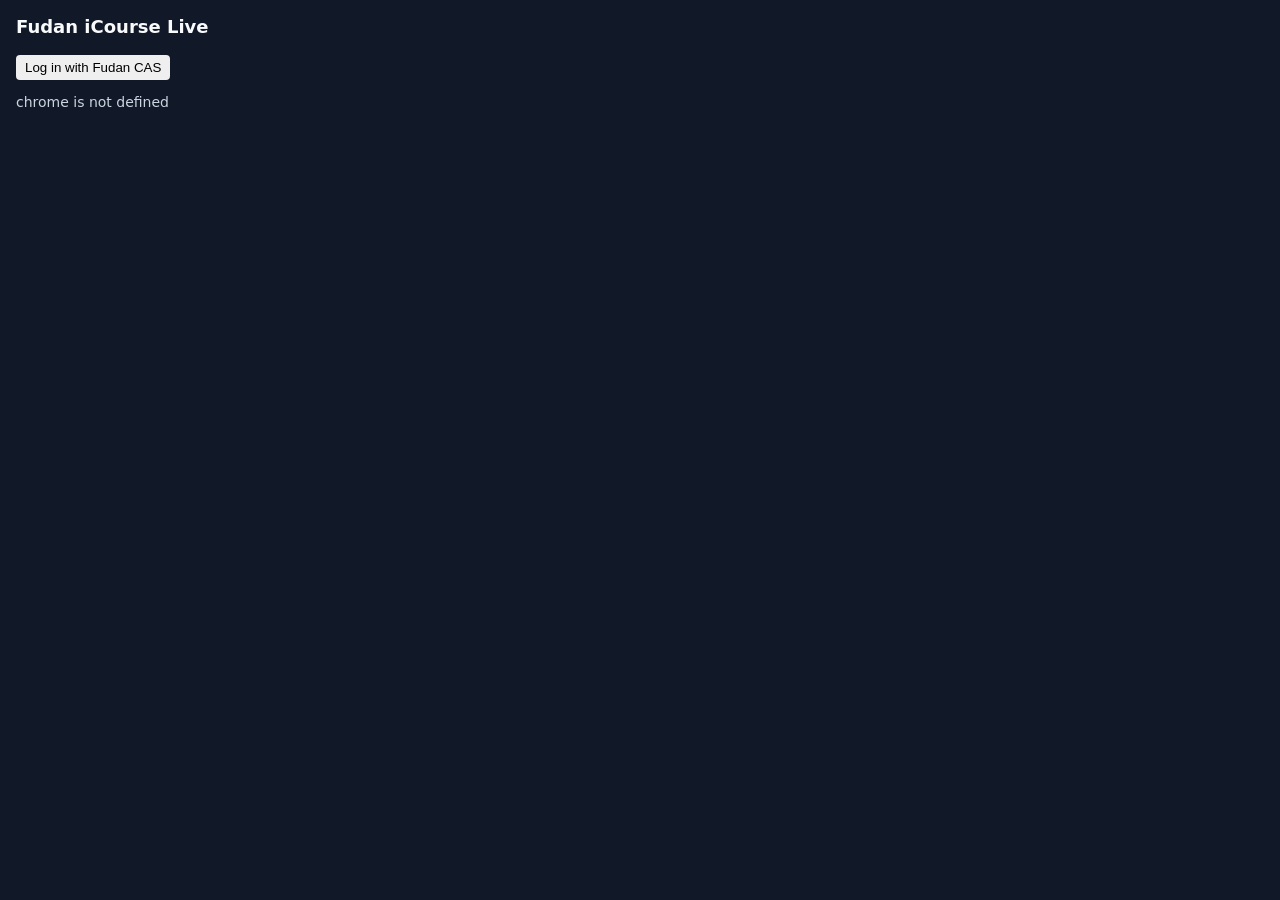
==== edge_extension/popup/index.html @ 407e4559 "feat: standalone current-live player" ====
<!doctype html>
<html>
  <head><link rel="stylesheet" href="popup.css"></head>
  <body>
    <h1>Fudan iCourse Live</h1>
    <ul id="courses" aria-live="polite"></ul>
    <button id="login" type="button">Log in with Fudan CAS</button>
    <p id="status" role="status" aria-live="polite"></p>
    <script type="module" src="popup.js"></script>
  </body>
</html>
---- edge_extension/popup/popup.css ----
body{width:360px;margin:0;padding:16px;background:#111827;color:#f9fafb;font:14px system-ui}h1{font-size:18px;margin:0 0 12px}ul{list-style:none;padding:0;margin:0}li{padding:10px 0;border-top:1px solid #374151}button{margin-top:6px;padding:5px 9px;border:0;border-radius:4px;cursor:pointer}#status{color:#cbd5e1}
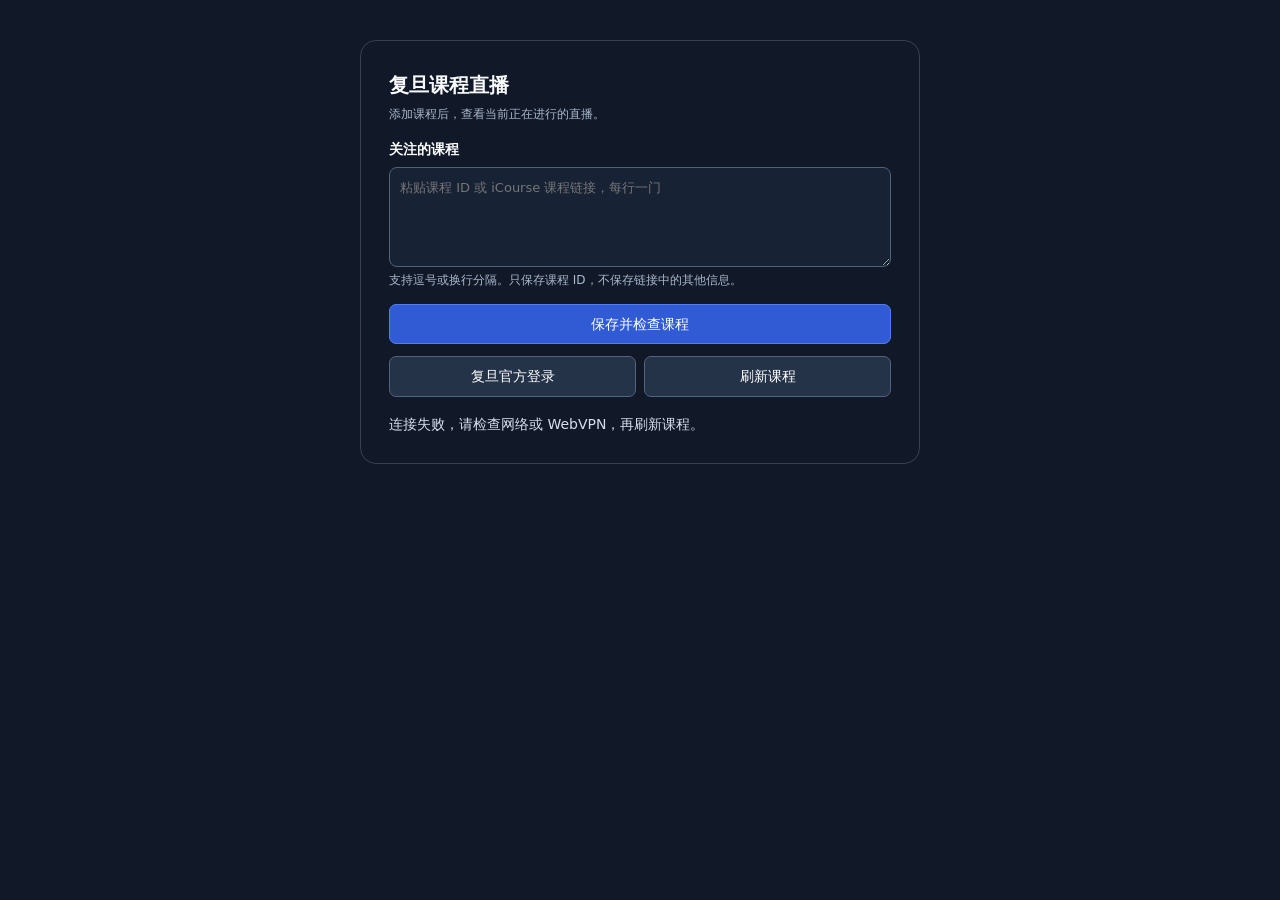
==== commit f12fb615: "fix: complete live playback and desktop setup" ====
--- a/edge_extension/popup/index.html
+++ b/edge_extension/popup/index.html
@@ -1,10 +1,17 @@
 <!doctype html>
-<html>
-  <head><link rel="stylesheet" href="popup.css"></head>
+<html lang="zh-CN">
+  <head><meta charset="utf-8"><meta name="viewport" content="width=device-width,initial-scale=1"><title>复旦课程直播</title><link rel="stylesheet" href="popup.css"></head>
   <body>
-    <h1>Fudan iCourse Live</h1>
+    <h1>复旦课程直播</h1>
+    <p class="intro">添加课程后，查看当前正在进行的直播。</p>
+    <form id="course-settings">
+      <label for="course-ids">关注的课程</label>
+      <textarea id="course-ids" rows="4" placeholder="粘贴课程 ID 或 iCourse 课程链接，每行一门" aria-describedby="course-help"></textarea>
+      <p id="course-help">支持逗号或换行分隔。只保存课程 ID，不保存链接中的其他信息。</p>
+      <button id="save" type="submit">保存并检查课程</button>
+    </form>
+    <div class="actions"><button id="login" type="button">复旦官方登录</button><button id="refresh" type="button">刷新课程</button></div>
     <ul id="courses" aria-live="polite"></ul>
-    <button id="login" type="button">Log in with Fudan CAS</button>
     <p id="status" role="status" aria-live="polite"></p>
     <script type="module" src="popup.js"></script>
   </body>
--- a/edge_extension/popup/popup.css
+++ b/edge_extension/popup/popup.css
@@ -1 +1,2 @@
-body{width:360px;margin:0;padding:16px;background:#111827;color:#f9fafb;font:14px system-ui}h1{font-size:18px;margin:0 0 12px}ul{list-style:none;padding:0;margin:0}li{padding:10px 0;border-top:1px solid #374151}button{margin-top:6px;padding:5px 9px;border:0;border-radius:4px;cursor:pointer}#status{color:#cbd5e1}
+:root{color-scheme:dark}*{box-sizing:border-box}body{width:380px;margin:0;padding:20px;background:#111827;color:#f9fafb;font:14px/1.6 system-ui}h1{font-size:20px;margin:0 0 4px}.intro,#course-help{color:#a9b8cd;font-size:12px;margin:4px 0 14px}label{display:block;font-weight:600;margin-bottom:6px}textarea{display:block;width:100%;resize:vertical;min-height:88px;border:1px solid #526178;border-radius:8px;background:#182235;color:#fff;padding:10px;font:13px/1.5 system-ui}ul{list-style:none;padding:0;margin:16px 0 0}li{padding:12px 0;border-top:1px solid #374151}button{padding:8px 12px;border:1px solid #53637d;border-radius:7px;background:#253348;color:#fff;cursor:pointer;font:inherit}button:hover{background:#344661}button:disabled{opacity:.55;cursor:wait}button:focus-visible,textarea:focus-visible{outline:2px solid #93c5fd;outline-offset:2px}#save{background:#315bd5;border-color:#537cee;width:100%}.actions{display:flex;gap:8px;margin-top:12px}.actions button{flex:1}li button{margin-top:8px}#status{color:#d5dfed;margin-bottom:0}
+:root{scrollbar-color:#526178 #111827}@media(min-width:600px){body{width:560px;margin:40px auto;padding:28px;border:1px solid #374151;border-radius:16px}}
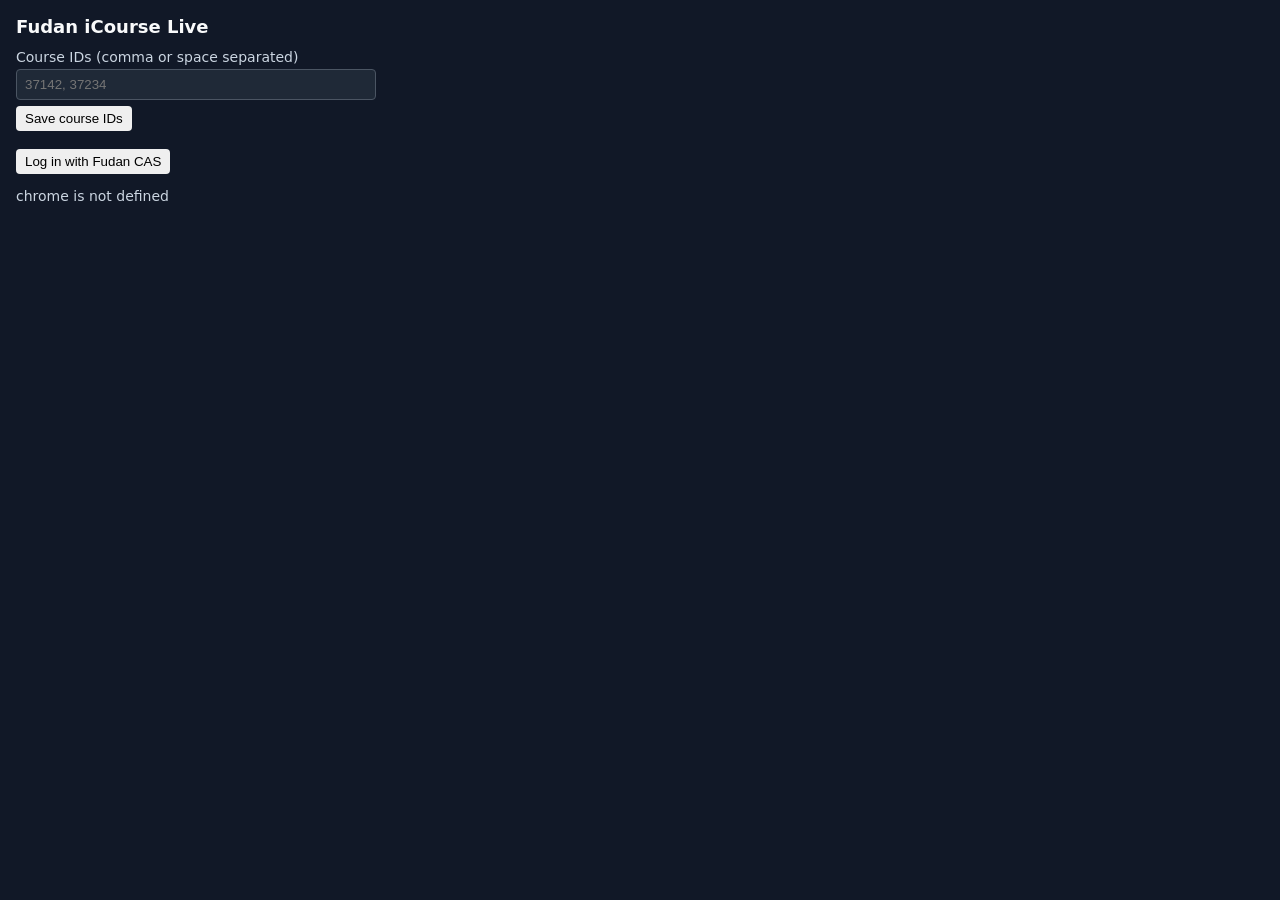
==== commit 902c7324: "feat: configure course IDs in Edge popup" ====
--- a/edge_extension/popup/index.html
+++ b/edge_extension/popup/index.html
@@ -1,17 +1,13 @@
 <!doctype html>
-<html lang="zh-CN">
-  <head><meta charset="utf-8"><meta name="viewport" content="width=device-width,initial-scale=1"><title>复旦课程直播</title><link rel="stylesheet" href="popup.css"></head>
+<html>
+  <head><link rel="stylesheet" href="popup.css"></head>
   <body>
-    <h1>复旦课程直播</h1>
-    <p class="intro">添加课程后，查看当前正在进行的直播。</p>
-    <form id="course-settings">
-      <label for="course-ids">关注的课程</label>
-      <textarea id="course-ids" rows="4" placeholder="粘贴课程 ID 或 iCourse 课程链接，每行一门" aria-describedby="course-help"></textarea>
-      <p id="course-help">支持逗号或换行分隔。只保存课程 ID，不保存链接中的其他信息。</p>
-      <button id="save" type="submit">保存并检查课程</button>
-    </form>
-    <div class="actions"><button id="login" type="button">复旦官方登录</button><button id="refresh" type="button">刷新课程</button></div>
+    <h1>Fudan iCourse Live</h1>
+    <label for="course-ids">Course IDs (comma or space separated)</label>
+    <input id="course-ids" type="text" autocomplete="off" placeholder="37142, 37234">
+    <button id="save-course-ids" type="button">Save course IDs</button>
     <ul id="courses" aria-live="polite"></ul>
+    <button id="login" type="button">Log in with Fudan CAS</button>
     <p id="status" role="status" aria-live="polite"></p>
     <script type="module" src="popup.js"></script>
   </body>
--- a/edge_extension/popup/popup.css
+++ b/edge_extension/popup/popup.css
@@ -1,2 +1 @@
-:root{color-scheme:dark}*{box-sizing:border-box}body{width:380px;margin:0;padding:20px;background:#111827;color:#f9fafb;font:14px/1.6 system-ui}h1{font-size:20px;margin:0 0 4px}.intro,#course-help{color:#a9b8cd;font-size:12px;margin:4px 0 14px}label{display:block;font-weight:600;margin-bottom:6px}textarea{display:block;width:100%;resize:vertical;min-height:88px;border:1px solid #526178;border-radius:8px;background:#182235;color:#fff;padding:10px;font:13px/1.5 system-ui}ul{list-style:none;padding:0;margin:16px 0 0}li{padding:12px 0;border-top:1px solid #374151}button{padding:8px 12px;border:1px solid #53637d;border-radius:7px;background:#253348;color:#fff;cursor:pointer;font:inherit}button:hover{background:#344661}button:disabled{opacity:.55;cursor:wait}button:focus-visible,textarea:focus-visible{outline:2px solid #93c5fd;outline-offset:2px}#save{background:#315bd5;border-color:#537cee;width:100%}.actions{display:flex;gap:8px;margin-top:12px}.actions button{flex:1}li button{margin-top:8px}#status{color:#d5dfed;margin-bottom:0}
-:root{scrollbar-color:#526178 #111827}@media(min-width:600px){body{width:560px;margin:40px auto;padding:28px;border:1px solid #374151;border-radius:16px}}
+body{width:360px;margin:0;padding:16px;background:#111827;color:#f9fafb;font:14px system-ui}h1{font-size:18px;margin:0 0 12px}label{display:block;margin-bottom:4px;color:#cbd5e1}input{box-sizing:border-box;width:100%;padding:7px 8px;border:1px solid #4b5563;border-radius:4px;background:#1f2937;color:#f9fafb}ul{list-style:none;padding:0;margin:12px 0 0}li{padding:10px 0;border-top:1px solid #374151}button{margin-top:6px;padding:5px 9px;border:0;border-radius:4px;cursor:pointer}#status{color:#cbd5e1}
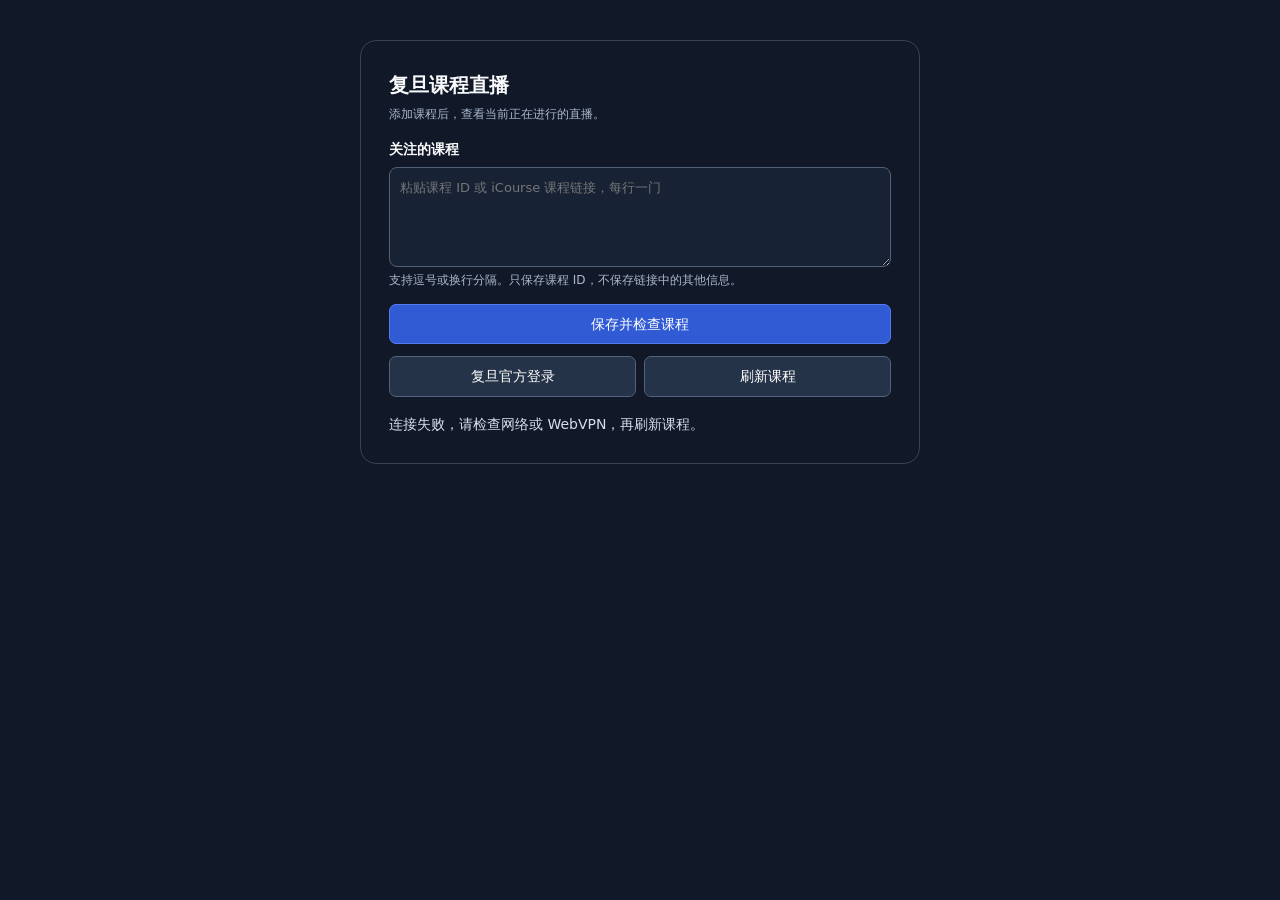
==== commit 8029597e: "Merge pull request #8 from sjy0630/codex/live-player-usability fix: complete live playback, session " ====
--- a/edge_extension/popup/index.html
+++ b/edge_extension/popup/index.html
@@ -1,13 +1,17 @@
 <!doctype html>
-<html>
-  <head><link rel="stylesheet" href="popup.css"></head>
+<html lang="zh-CN">
+  <head><meta charset="utf-8"><meta name="viewport" content="width=device-width,initial-scale=1"><title>复旦课程直播</title><link rel="stylesheet" href="popup.css"></head>
   <body>
-    <h1>Fudan iCourse Live</h1>
-    <label for="course-ids">Course IDs (comma or space separated)</label>
-    <input id="course-ids" type="text" autocomplete="off" placeholder="37142, 37234">
-    <button id="save-course-ids" type="button">Save course IDs</button>
+    <h1>复旦课程直播</h1>
+    <p class="intro">添加课程后，查看当前正在进行的直播。</p>
+    <form id="course-settings">
+      <label for="course-ids">关注的课程</label>
+      <textarea id="course-ids" rows="4" placeholder="粘贴课程 ID 或 iCourse 课程链接，每行一门" aria-describedby="course-help"></textarea>
+      <p id="course-help">支持逗号或换行分隔。只保存课程 ID，不保存链接中的其他信息。</p>
+      <button id="save" type="submit">保存并检查课程</button>
+    </form>
+    <div class="actions"><button id="login" type="button">复旦官方登录</button><button id="refresh" type="button">刷新课程</button></div>
     <ul id="courses" aria-live="polite"></ul>
-    <button id="login" type="button">Log in with Fudan CAS</button>
     <p id="status" role="status" aria-live="polite"></p>
     <script type="module" src="popup.js"></script>
   </body>
--- a/edge_extension/popup/popup.css
+++ b/edge_extension/popup/popup.css
@@ -1 +1,2 @@
-body{width:360px;margin:0;padding:16px;background:#111827;color:#f9fafb;font:14px system-ui}h1{font-size:18px;margin:0 0 12px}label{display:block;margin-bottom:4px;color:#cbd5e1}input{box-sizing:border-box;width:100%;padding:7px 8px;border:1px solid #4b5563;border-radius:4px;background:#1f2937;color:#f9fafb}ul{list-style:none;padding:0;margin:12px 0 0}li{padding:10px 0;border-top:1px solid #374151}button{margin-top:6px;padding:5px 9px;border:0;border-radius:4px;cursor:pointer}#status{color:#cbd5e1}
+:root{color-scheme:dark}*{box-sizing:border-box}body{width:380px;margin:0;padding:20px;background:#111827;color:#f9fafb;font:14px/1.6 system-ui}h1{font-size:20px;margin:0 0 4px}.intro,#course-help{color:#a9b8cd;font-size:12px;margin:4px 0 14px}label{display:block;font-weight:600;margin-bottom:6px}textarea{display:block;width:100%;resize:vertical;min-height:88px;border:1px solid #526178;border-radius:8px;background:#182235;color:#fff;padding:10px;font:13px/1.5 system-ui}ul{list-style:none;padding:0;margin:16px 0 0}li{padding:12px 0;border-top:1px solid #374151}button{padding:8px 12px;border:1px solid #53637d;border-radius:7px;background:#253348;color:#fff;cursor:pointer;font:inherit}button:hover{background:#344661}button:disabled{opacity:.55;cursor:wait}button:focus-visible,textarea:focus-visible{outline:2px solid #93c5fd;outline-offset:2px}#save{background:#315bd5;border-color:#537cee;width:100%}.actions{display:flex;gap:8px;margin-top:12px}.actions button{flex:1}li button{margin-top:8px}#status{color:#d5dfed;margin-bottom:0}
+:root{scrollbar-color:#526178 #111827}@media(min-width:600px){body{width:560px;margin:40px auto;padding:28px;border:1px solid #374151;border-radius:16px}}
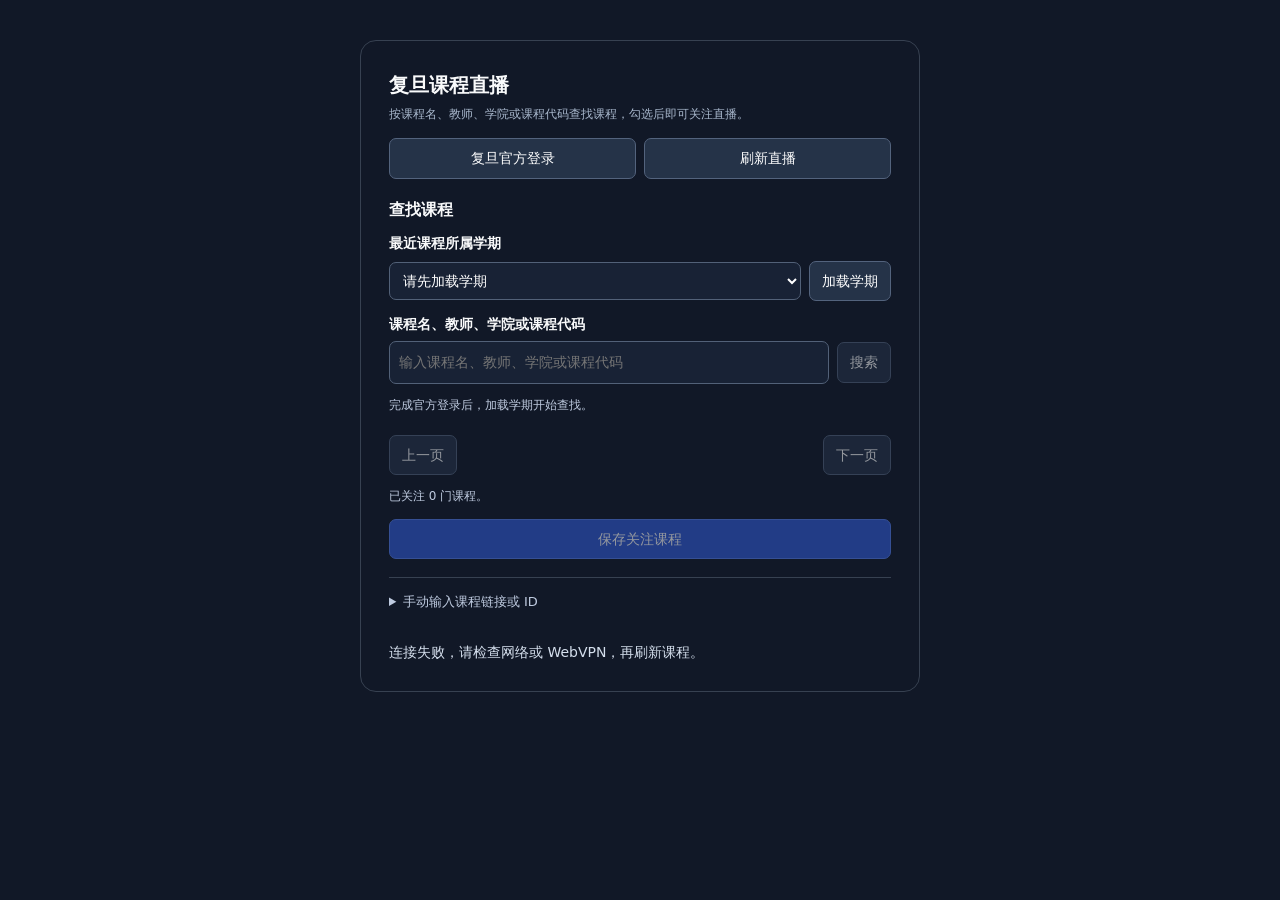
==== commit 6a369366: "feat: search official course directory and remember selections" ====
--- a/edge_extension/popup/index.html
+++ b/edge_extension/popup/index.html
@@ -3,14 +3,26 @@
   <head><meta charset="utf-8"><meta name="viewport" content="width=device-width,initial-scale=1"><title>复旦课程直播</title><link rel="stylesheet" href="popup.css"></head>
   <body>
     <h1>复旦课程直播</h1>
-    <p class="intro">添加课程后，查看当前正在进行的直播。</p>
+    <p class="intro">按课程名、教师、学院或课程代码查找课程，勾选后即可关注直播。</p>
+    <div class="actions"><button id="login" type="button">复旦官方登录</button><button id="refresh" type="button">刷新直播</button></div>
+    <section class="directory" aria-labelledby="directory-heading">
+      <h2 id="directory-heading">查找课程</h2>
+      <label for="directory-term">最近课程所属学期</label>
+      <div class="term-row"><select id="directory-term"><option value="">请先加载学期</option></select><button id="directory-load" type="button">加载学期</button></div>
+      <form id="directory-search"><label for="directory-query">课程名、教师、学院或课程代码</label><div class="search-row"><input id="directory-query" type="search" maxlength="120" placeholder="输入课程名、教师、学院或课程代码"><button id="directory-submit" type="submit" disabled>搜索</button></div></form>
+      <p id="directory-status" role="status" aria-live="polite">完成官方登录后，加载学期开始查找。</p>
+      <ul id="directory-results"></ul>
+      <div class="directory-pages"><button id="directory-previous" type="button" disabled>上一页</button><button id="directory-next" type="button" disabled>下一页</button></div>
+      <p id="directory-followed"></p><button id="directory-save" type="button" disabled>保存关注课程</button>
+    </section>
+    <details class="manual-settings"><summary>手动输入课程链接或 ID</summary>
     <form id="course-settings">
       <label for="course-ids">关注的课程</label>
       <textarea id="course-ids" rows="4" placeholder="粘贴课程 ID 或 iCourse 课程链接，每行一门" aria-describedby="course-help"></textarea>
       <p id="course-help">支持逗号或换行分隔。只保存课程 ID，不保存链接中的其他信息。</p>
       <button id="save" type="submit">保存并检查课程</button>
     </form>
-    <div class="actions"><button id="login" type="button">复旦官方登录</button><button id="refresh" type="button">刷新课程</button></div>
+    </details>
     <ul id="courses" aria-live="polite"></ul>
     <p id="status" role="status" aria-live="polite"></p>
     <script type="module" src="popup.js"></script>
--- a/edge_extension/popup/popup.css
+++ b/edge_extension/popup/popup.css
@@ -1,2 +1,4 @@
 :root{color-scheme:dark}*{box-sizing:border-box}body{width:380px;margin:0;padding:20px;background:#111827;color:#f9fafb;font:14px/1.6 system-ui}h1{font-size:20px;margin:0 0 4px}.intro,#course-help{color:#a9b8cd;font-size:12px;margin:4px 0 14px}label{display:block;font-weight:600;margin-bottom:6px}textarea{display:block;width:100%;resize:vertical;min-height:88px;border:1px solid #526178;border-radius:8px;background:#182235;color:#fff;padding:10px;font:13px/1.5 system-ui}ul{list-style:none;padding:0;margin:16px 0 0}li{padding:12px 0;border-top:1px solid #374151}button{padding:8px 12px;border:1px solid #53637d;border-radius:7px;background:#253348;color:#fff;cursor:pointer;font:inherit}button:hover{background:#344661}button:disabled{opacity:.55;cursor:wait}button:focus-visible,textarea:focus-visible{outline:2px solid #93c5fd;outline-offset:2px}#save{background:#315bd5;border-color:#537cee;width:100%}.actions{display:flex;gap:8px;margin-top:12px}.actions button{flex:1}li button{margin-top:8px}#status{color:#d5dfed;margin-bottom:0}
 :root{scrollbar-color:#526178 #111827}@media(min-width:600px){body{width:560px;margin:40px auto;padding:28px;border:1px solid #374151;border-radius:16px}}
+:root{--border:#374151}h2{font-size:16px;margin:18px 0 10px}.term-row,.search-row{display:flex;align-items:center;gap:8px}.term-row{margin-bottom:12px}.term-row label{margin:0;flex-shrink:0}select,input[type=search]{min-width:0;flex:1;padding:9px;border:1px solid #526178;border-radius:7px;background:#182235;color:#fff;font:inherit}.term-row button,.search-row button{white-space:nowrap}.directory #directory-results{max-height:360px;overflow:auto;margin-top:8px}.directory li{padding:8px 0}.directory li label{display:flex;gap:9px;align-items:flex-start;font-weight:400;cursor:pointer;margin:0}.directory input[type=checkbox]{margin-top:5px;flex-shrink:0}.directory-pages{display:flex;justify-content:space-between;gap:10px;margin-top:8px}#directory-status,#directory-followed{font-size:12px;color:#bfcbe0}#directory-save{width:100%;background:#315bd5;border-color:#537cee}.manual-settings{border-top:1px solid var(--border);padding-top:14px;margin-top:18px}.manual-settings summary{cursor:pointer;color:#bfcbe0;margin-bottom:12px;font-size:13px}
+.directory li small{display:block;margin-left:23px;font-size:11px;color:#a9b8cd}
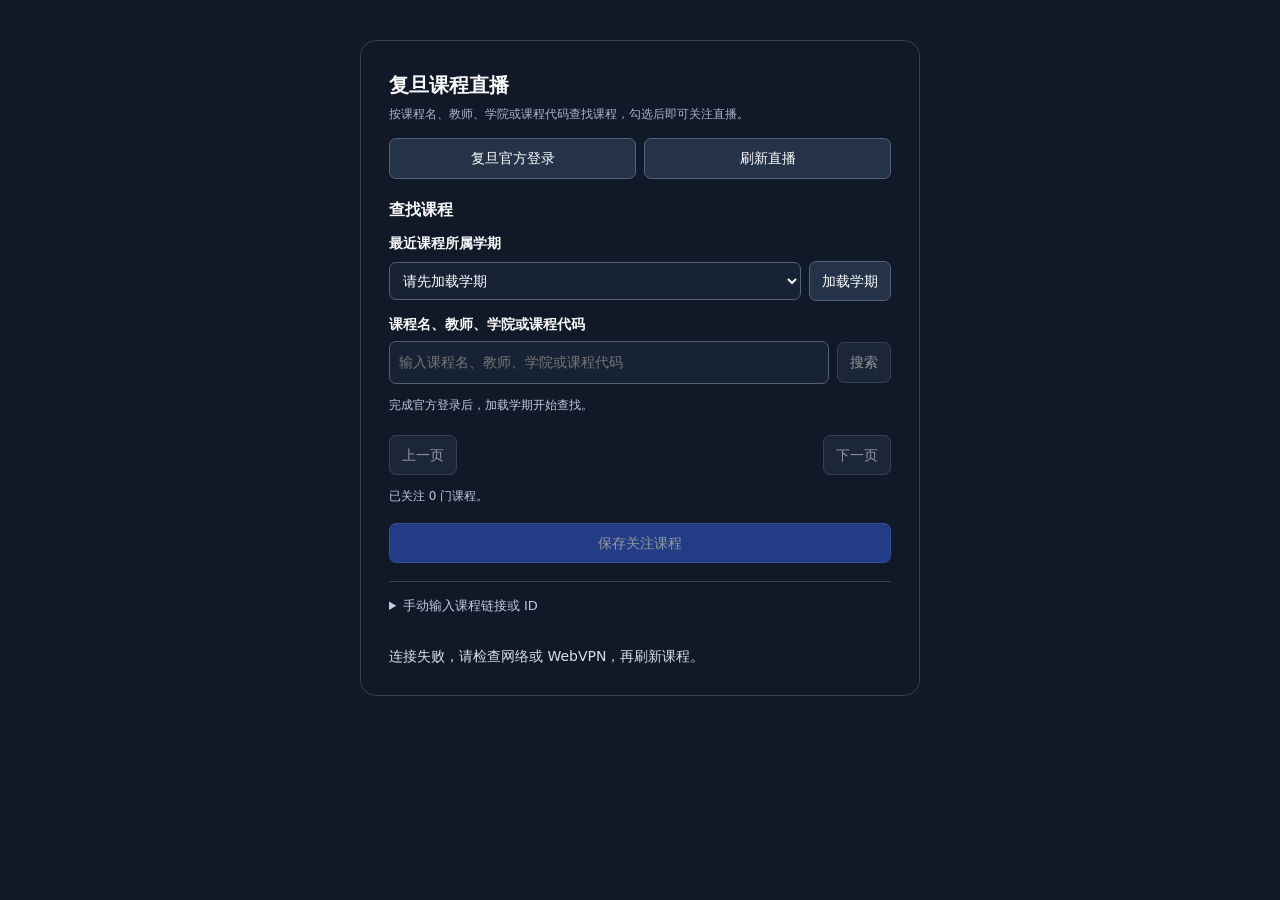
==== commit cbc01ce3: "feat: persist followed course metadata and term" ====
--- a/edge_extension/popup/index.html
+++ b/edge_extension/popup/index.html
@@ -13,7 +13,7 @@
       <p id="directory-status" role="status" aria-live="polite">完成官方登录后，加载学期开始查找。</p>
       <ul id="directory-results"></ul>
       <div class="directory-pages"><button id="directory-previous" type="button" disabled>上一页</button><button id="directory-next" type="button" disabled>下一页</button></div>
-      <p id="directory-followed"></p><button id="directory-save" type="button" disabled>保存关注课程</button>
+      <p id="directory-followed"></p><ul id="directory-followed-list" aria-label="已关注课程"></ul><button id="directory-save" type="button" disabled>保存关注课程</button>
     </section>
     <details class="manual-settings"><summary>手动输入课程链接或 ID</summary>
     <form id="course-settings">
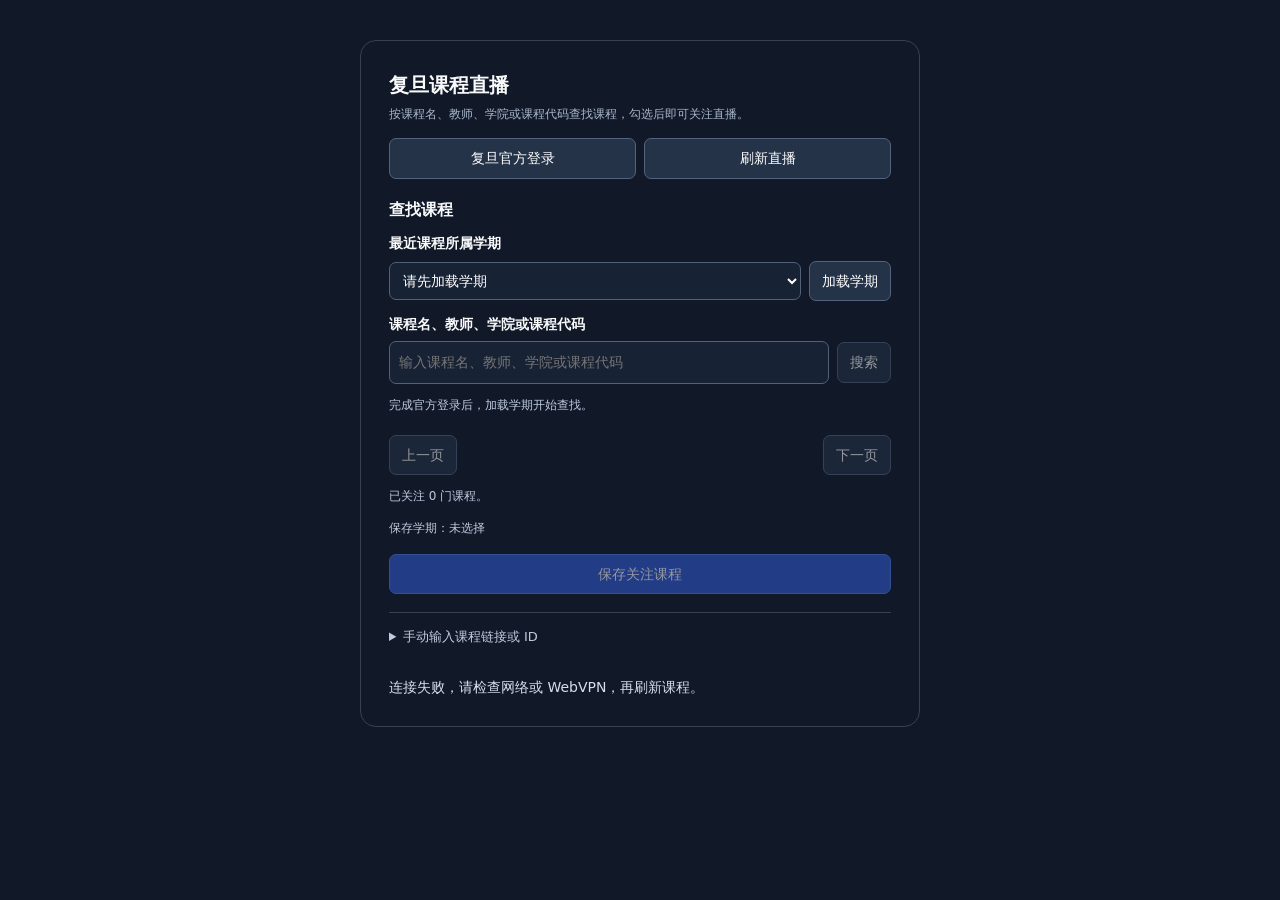
==== commit 5bbd8fae: "fix: surface followed course states in extension" ====
--- a/edge_extension/popup/index.html
+++ b/edge_extension/popup/index.html
@@ -13,7 +13,7 @@
       <p id="directory-status" role="status" aria-live="polite">完成官方登录后，加载学期开始查找。</p>
       <ul id="directory-results"></ul>
       <div class="directory-pages"><button id="directory-previous" type="button" disabled>上一页</button><button id="directory-next" type="button" disabled>下一页</button></div>
-      <p id="directory-followed"></p><ul id="directory-followed-list" aria-label="已关注课程"></ul><button id="directory-save" type="button" disabled>保存关注课程</button>
+        <p id="directory-followed"></p><p id="directory-followed-term"></p><ul id="directory-followed-list" aria-label="已关注课程"></ul><button id="directory-save" type="button" disabled>保存关注课程</button>
     </section>
     <details class="manual-settings"><summary>手动输入课程链接或 ID</summary>
     <form id="course-settings">
--- a/edge_extension/popup/popup.css
+++ b/edge_extension/popup/popup.css
@@ -1,4 +1,5 @@
 :root{color-scheme:dark}*{box-sizing:border-box}body{width:380px;margin:0;padding:20px;background:#111827;color:#f9fafb;font:14px/1.6 system-ui}h1{font-size:20px;margin:0 0 4px}.intro,#course-help{color:#a9b8cd;font-size:12px;margin:4px 0 14px}label{display:block;font-weight:600;margin-bottom:6px}textarea{display:block;width:100%;resize:vertical;min-height:88px;border:1px solid #526178;border-radius:8px;background:#182235;color:#fff;padding:10px;font:13px/1.5 system-ui}ul{list-style:none;padding:0;margin:16px 0 0}li{padding:12px 0;border-top:1px solid #374151}button{padding:8px 12px;border:1px solid #53637d;border-radius:7px;background:#253348;color:#fff;cursor:pointer;font:inherit}button:hover{background:#344661}button:disabled{opacity:.55;cursor:wait}button:focus-visible,textarea:focus-visible{outline:2px solid #93c5fd;outline-offset:2px}#save{background:#315bd5;border-color:#537cee;width:100%}.actions{display:flex;gap:8px;margin-top:12px}.actions button{flex:1}li button{margin-top:8px}#status{color:#d5dfed;margin-bottom:0}
 :root{scrollbar-color:#526178 #111827}@media(min-width:600px){body{width:560px;margin:40px auto;padding:28px;border:1px solid #374151;border-radius:16px}}
-:root{--border:#374151}h2{font-size:16px;margin:18px 0 10px}.term-row,.search-row{display:flex;align-items:center;gap:8px}.term-row{margin-bottom:12px}.term-row label{margin:0;flex-shrink:0}select,input[type=search]{min-width:0;flex:1;padding:9px;border:1px solid #526178;border-radius:7px;background:#182235;color:#fff;font:inherit}.term-row button,.search-row button{white-space:nowrap}.directory #directory-results{max-height:360px;overflow:auto;margin-top:8px}.directory li{padding:8px 0}.directory li label{display:flex;gap:9px;align-items:flex-start;font-weight:400;cursor:pointer;margin:0}.directory input[type=checkbox]{margin-top:5px;flex-shrink:0}.directory-pages{display:flex;justify-content:space-between;gap:10px;margin-top:8px}#directory-status,#directory-followed{font-size:12px;color:#bfcbe0}#directory-save{width:100%;background:#315bd5;border-color:#537cee}.manual-settings{border-top:1px solid var(--border);padding-top:14px;margin-top:18px}.manual-settings summary{cursor:pointer;color:#bfcbe0;margin-bottom:12px;font-size:13px}
+:root{--border:#374151}h2{font-size:16px;margin:18px 0 10px}.term-row,.search-row{display:flex;align-items:center;gap:8px}.term-row{margin-bottom:12px}.term-row label{margin:0;flex-shrink:0}select,input[type=search]{min-width:0;flex:1;padding:9px;border:1px solid #526178;border-radius:7px;background:#182235;color:#fff;font:inherit}.term-row button,.search-row button{white-space:nowrap}.directory #directory-results{max-height:360px;overflow:auto;margin-top:8px}.directory li{padding:8px 0}.directory li label{display:flex;gap:9px;align-items:flex-start;font-weight:400;cursor:pointer;margin:0}.directory input[type=checkbox]{margin-top:5px;flex-shrink:0}.directory-pages{display:flex;justify-content:space-between;gap:10px;margin-top:8px}#directory-status,#directory-followed,#directory-followed-term{font-size:12px;color:#bfcbe0}#directory-save{width:100%;background:#315bd5;border-color:#537cee}.manual-settings{border-top:1px solid var(--border);padding-top:14px;margin-top:18px}.manual-settings summary{cursor:pointer;color:#bfcbe0;margin-bottom:12px;font-size:13px}
+.directory #directory-followed-list li{display:flex;justify-content:space-between;align-items:center;gap:8px}.directory #directory-followed-list button{padding:3px 7px;font-size:11px}
 .directory li small{display:block;margin-left:23px;font-size:11px;color:#a9b8cd}
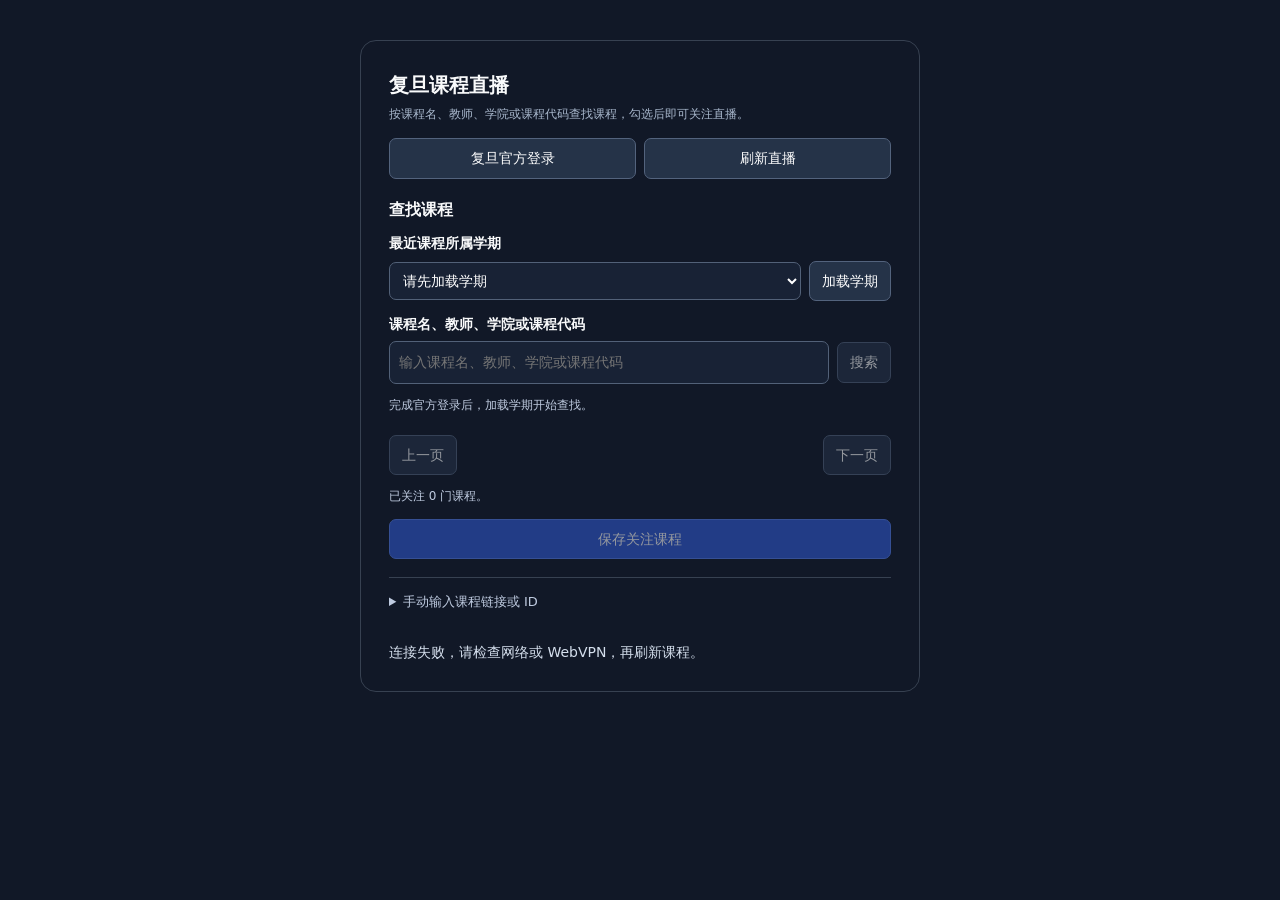
==== commit 52938d55: "Revert "Merge pull request #10 from Johnxmj/feat/persistent-course-catalog" This reverts commit 511a" ====
--- a/edge_extension/popup/index.html
+++ b/edge_extension/popup/index.html
@@ -13,7 +13,7 @@
       <p id="directory-status" role="status" aria-live="polite">完成官方登录后，加载学期开始查找。</p>
       <ul id="directory-results"></ul>
       <div class="directory-pages"><button id="directory-previous" type="button" disabled>上一页</button><button id="directory-next" type="button" disabled>下一页</button></div>
-        <p id="directory-followed"></p><p id="directory-followed-term"></p><ul id="directory-followed-list" aria-label="已关注课程"></ul><button id="directory-save" type="button" disabled>保存关注课程</button>
+      <p id="directory-followed"></p><button id="directory-save" type="button" disabled>保存关注课程</button>
     </section>
     <details class="manual-settings"><summary>手动输入课程链接或 ID</summary>
     <form id="course-settings">
--- a/edge_extension/popup/popup.css
+++ b/edge_extension/popup/popup.css
@@ -1,5 +1,4 @@
 :root{color-scheme:dark}*{box-sizing:border-box}body{width:380px;margin:0;padding:20px;background:#111827;color:#f9fafb;font:14px/1.6 system-ui}h1{font-size:20px;margin:0 0 4px}.intro,#course-help{color:#a9b8cd;font-size:12px;margin:4px 0 14px}label{display:block;font-weight:600;margin-bottom:6px}textarea{display:block;width:100%;resize:vertical;min-height:88px;border:1px solid #526178;border-radius:8px;background:#182235;color:#fff;padding:10px;font:13px/1.5 system-ui}ul{list-style:none;padding:0;margin:16px 0 0}li{padding:12px 0;border-top:1px solid #374151}button{padding:8px 12px;border:1px solid #53637d;border-radius:7px;background:#253348;color:#fff;cursor:pointer;font:inherit}button:hover{background:#344661}button:disabled{opacity:.55;cursor:wait}button:focus-visible,textarea:focus-visible{outline:2px solid #93c5fd;outline-offset:2px}#save{background:#315bd5;border-color:#537cee;width:100%}.actions{display:flex;gap:8px;margin-top:12px}.actions button{flex:1}li button{margin-top:8px}#status{color:#d5dfed;margin-bottom:0}
 :root{scrollbar-color:#526178 #111827}@media(min-width:600px){body{width:560px;margin:40px auto;padding:28px;border:1px solid #374151;border-radius:16px}}
-:root{--border:#374151}h2{font-size:16px;margin:18px 0 10px}.term-row,.search-row{display:flex;align-items:center;gap:8px}.term-row{margin-bottom:12px}.term-row label{margin:0;flex-shrink:0}select,input[type=search]{min-width:0;flex:1;padding:9px;border:1px solid #526178;border-radius:7px;background:#182235;color:#fff;font:inherit}.term-row button,.search-row button{white-space:nowrap}.directory #directory-results{max-height:360px;overflow:auto;margin-top:8px}.directory li{padding:8px 0}.directory li label{display:flex;gap:9px;align-items:flex-start;font-weight:400;cursor:pointer;margin:0}.directory input[type=checkbox]{margin-top:5px;flex-shrink:0}.directory-pages{display:flex;justify-content:space-between;gap:10px;margin-top:8px}#directory-status,#directory-followed,#directory-followed-term{font-size:12px;color:#bfcbe0}#directory-save{width:100%;background:#315bd5;border-color:#537cee}.manual-settings{border-top:1px solid var(--border);padding-top:14px;margin-top:18px}.manual-settings summary{cursor:pointer;color:#bfcbe0;margin-bottom:12px;font-size:13px}
-.directory #directory-followed-list li{display:flex;justify-content:space-between;align-items:center;gap:8px}.directory #directory-followed-list button{padding:3px 7px;font-size:11px}
+:root{--border:#374151}h2{font-size:16px;margin:18px 0 10px}.term-row,.search-row{display:flex;align-items:center;gap:8px}.term-row{margin-bottom:12px}.term-row label{margin:0;flex-shrink:0}select,input[type=search]{min-width:0;flex:1;padding:9px;border:1px solid #526178;border-radius:7px;background:#182235;color:#fff;font:inherit}.term-row button,.search-row button{white-space:nowrap}.directory #directory-results{max-height:360px;overflow:auto;margin-top:8px}.directory li{padding:8px 0}.directory li label{display:flex;gap:9px;align-items:flex-start;font-weight:400;cursor:pointer;margin:0}.directory input[type=checkbox]{margin-top:5px;flex-shrink:0}.directory-pages{display:flex;justify-content:space-between;gap:10px;margin-top:8px}#directory-status,#directory-followed{font-size:12px;color:#bfcbe0}#directory-save{width:100%;background:#315bd5;border-color:#537cee}.manual-settings{border-top:1px solid var(--border);padding-top:14px;margin-top:18px}.manual-settings summary{cursor:pointer;color:#bfcbe0;margin-bottom:12px;font-size:13px}
 .directory li small{display:block;margin-left:23px;font-size:11px;color:#a9b8cd}
